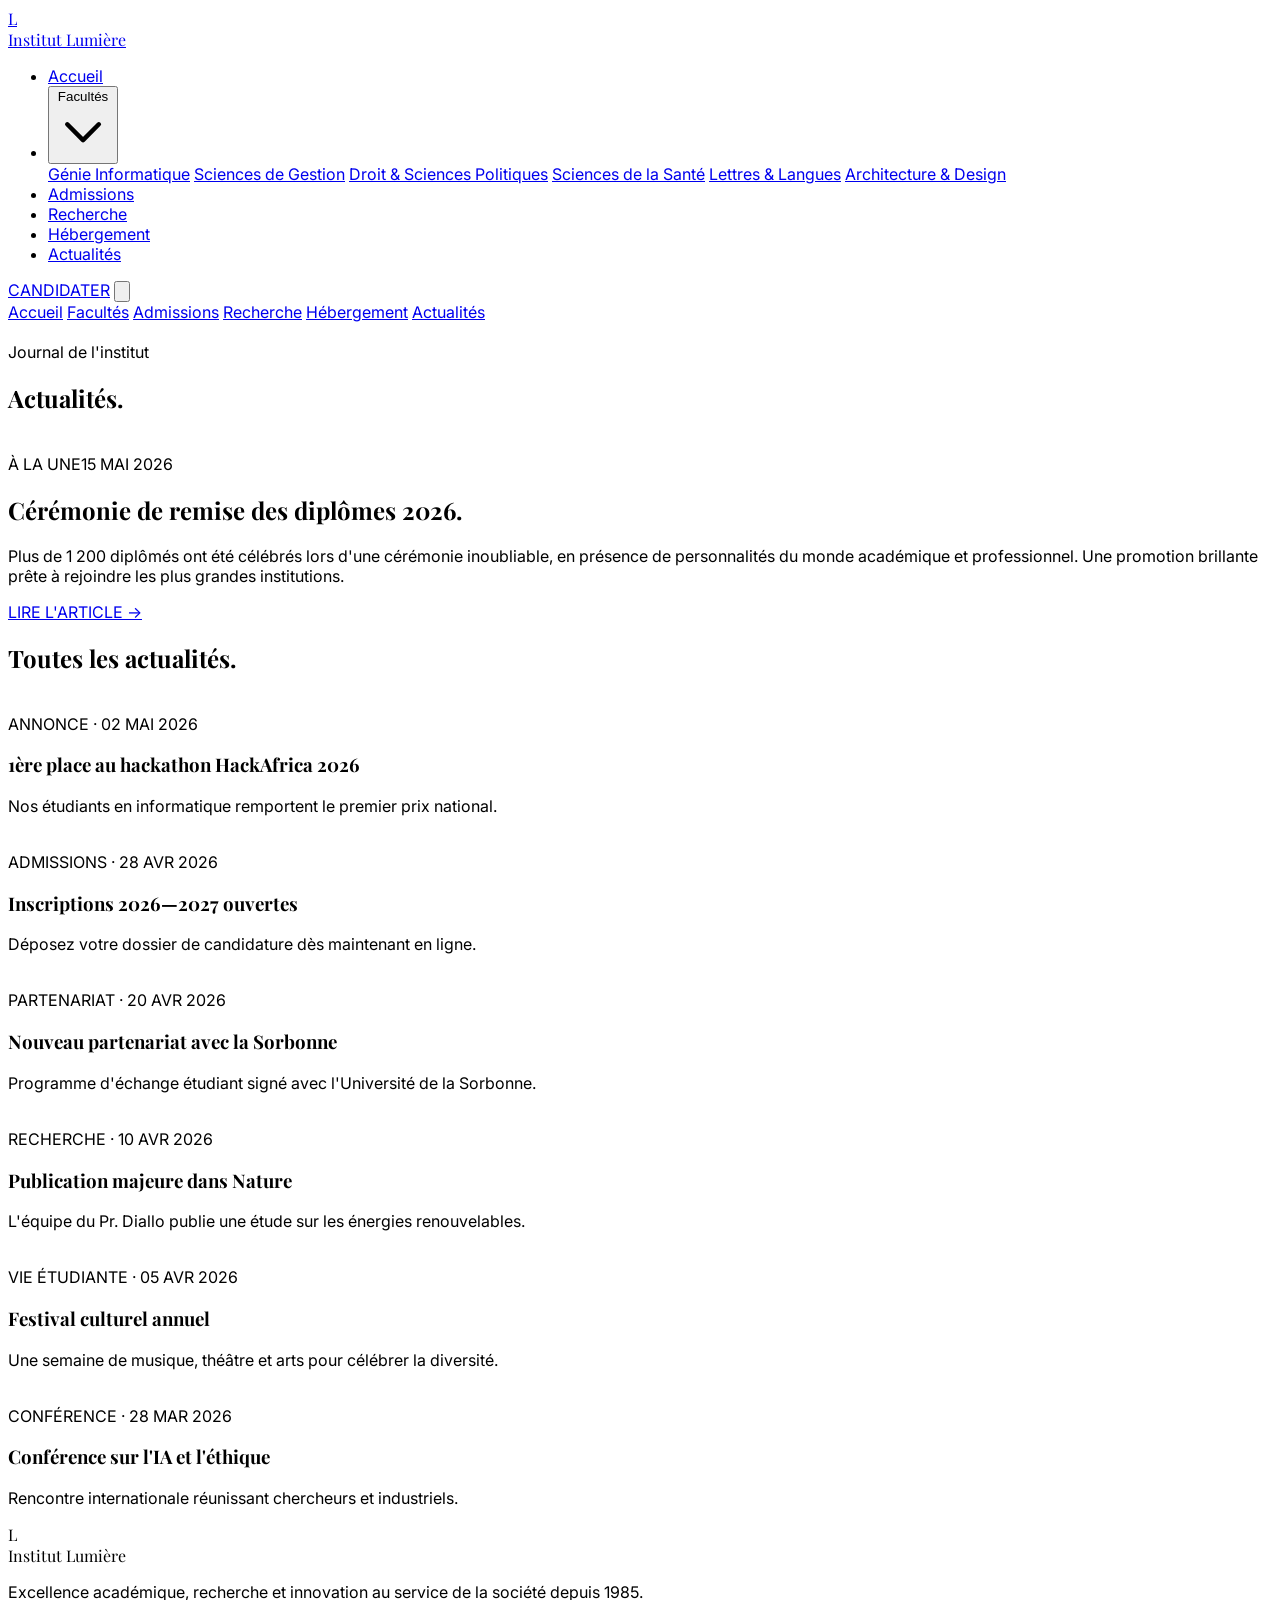
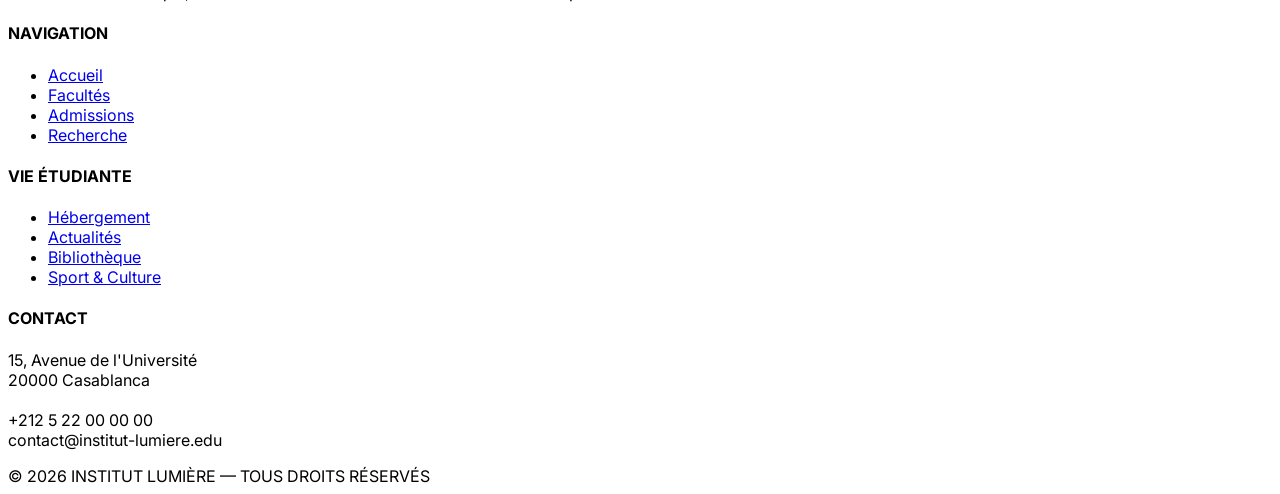
==== actualites.html @ b5fac81b "initial commit" ====
<!DOCTYPE html>
<html lang="fr">
<head>
  <meta charset="UTF-8" />
  <meta name="viewport" content="width=device-width, initial-scale=1.0" />
  <title>Actualités & Événements — Institut Lumière</title>
  <script src="https://cdn.tailwindcss.com"></script>
  <link rel="stylesheet" href="https://cdnjs.cloudflare.com/ajax/libs/font-awesome/6.5.0/css/all.min.css">
  <link href="https://fonts.googleapis.com/css2?family=Playfair+Display:wght@500;700;900&family=Inter:wght@300;400;500;600;700&display=swap" rel="stylesheet">
  <link rel="stylesheet" href="./assets/css/site.css" />
</head>
<body class="bg-stone-50 text-stone-900 antialiased">
  <div id="nav-slot" data-active="actualites"></div>

  <section class="relative h-[60vh] min-h-[420px] flex items-end overflow-hidden">
    <img src="https://images.unsplash.com/photo-1523580846011-d3a5bc25702b?w=1920&q=80" alt="" class="absolute inset-0 w-full h-full object-cover"/>
    <div class="absolute inset-0 bg-gradient-to-t from-stone-900 via-stone-900/60 to-stone-900/40"></div>
    <div class="relative max-w-7xl mx-auto px-6 lg:px-10 pb-16 w-full text-white">
      <div class="text-amber-400 text-xs tracking-[0.3em] uppercase mb-4">Journal de l'institut</div>
      <h1 class="font-serif text-5xl md:text-7xl font-bold leading-tight">Actualités.</h1>
    </div>
  </section>

  <!-- ARTICLE VEDETTE -->
  <section class="max-w-7xl mx-auto px-6 lg:px-10 py-20">
    <article class="grid lg:grid-cols-2 gap-10 items-center">
      <img src="https://images.unsplash.com/photo-1523050854058-8df90110c9f1?w=1200&q=80" alt="" class="w-full h-[500px] object-cover"/>
      <div>
        <div class="flex items-center gap-3 text-xs tracking-widest text-amber-700 mb-4">
          <span>À LA UNE</span><span class="w-8 h-px bg-amber-700"></span><span class="text-stone-500">15 MAI 2026</span>
        </div>
        <h2 class="font-serif text-4xl md:text-5xl font-bold leading-tight mb-6">Cérémonie de remise des diplômes 2026.</h2>
        <p class="text-stone-600 text-lg leading-relaxed mb-6">Plus de 1 200 diplômés ont été célébrés lors d'une cérémonie inoubliable, en présence de personnalités du monde académique et professionnel. Une promotion brillante prête à rejoindre les plus grandes institutions.</p>
        <a href="#" class="text-sm tracking-widest font-semibold border-b-2 border-stone-900 pb-1 hover:text-amber-700 hover:border-amber-700 transition">LIRE L'ARTICLE →</a>
      </div>
    </article>
  </section>

  <!-- LISTE -->
  <section class="bg-stone-100 py-24">
    <div class="max-w-7xl mx-auto px-6 lg:px-10">
      <h2 class="font-serif text-3xl font-bold mb-12 border-b-2 border-stone-900 pb-4">Toutes les actualités.</h2>
      <div class="grid md:grid-cols-2 lg:grid-cols-3 gap-8">

        <article class="group">
          <div class="overflow-hidden h-60 mb-5">
            <img src="https://images.unsplash.com/photo-1504384308090-c894fdcc538d?w=800&q=80" alt="" class="w-full h-full object-cover group-hover:scale-105 transition duration-700"/>
          </div>
          <div class="text-xs tracking-widest text-amber-700 mb-2">ANNONCE · 02 MAI 2026</div>
          <h3 class="font-serif text-xl font-bold mb-2 group-hover:text-amber-700 transition">1ère place au hackathon HackAfrica 2026</h3>
          <p class="text-stone-600 text-sm">Nos étudiants en informatique remportent le premier prix national.</p>
        </article>

        <article class="group">
          <div class="overflow-hidden h-60 mb-5">
            <img src="https://images.unsplash.com/photo-1517245386807-bb43f82c33c4?w=800&q=80" alt="" class="w-full h-full object-cover group-hover:scale-105 transition duration-700"/>
          </div>
          <div class="text-xs tracking-widest text-amber-700 mb-2">ADMISSIONS · 28 AVR 2026</div>
          <h3 class="font-serif text-xl font-bold mb-2 group-hover:text-amber-700 transition">Inscriptions 2026—2027 ouvertes</h3>
          <p class="text-stone-600 text-sm">Déposez votre dossier de candidature dès maintenant en ligne.</p>
        </article>

        <article class="group">
          <div class="overflow-hidden h-60 mb-5">
            <img src="https://images.unsplash.com/photo-1521737604893-d14cc237f11d?w=800&q=80" alt="" class="w-full h-full object-cover group-hover:scale-105 transition duration-700"/>
          </div>
          <div class="text-xs tracking-widest text-amber-700 mb-2">PARTENARIAT · 20 AVR 2026</div>
          <h3 class="font-serif text-xl font-bold mb-2 group-hover:text-amber-700 transition">Nouveau partenariat avec la Sorbonne</h3>
          <p class="text-stone-600 text-sm">Programme d'échange étudiant signé avec l'Université de la Sorbonne.</p>
        </article>

        <article class="group">
          <div class="overflow-hidden h-60 mb-5">
            <img src="https://images.unsplash.com/photo-1532094349884-543bc11b234d?w=800&q=80" alt="" class="w-full h-full object-cover group-hover:scale-105 transition duration-700"/>
          </div>
          <div class="text-xs tracking-widest text-amber-700 mb-2">RECHERCHE · 10 AVR 2026</div>
          <h3 class="font-serif text-xl font-bold mb-2 group-hover:text-amber-700 transition">Publication majeure dans Nature</h3>
          <p class="text-stone-600 text-sm">L'équipe du Pr. Diallo publie une étude sur les énergies renouvelables.</p>
        </article>

        <article class="group">
          <div class="overflow-hidden h-60 mb-5">
            <img src="https://images.unsplash.com/photo-1514525253161-7a46d19cd819?w=800&q=80" alt="" class="w-full h-full object-cover group-hover:scale-105 transition duration-700"/>
          </div>
          <div class="text-xs tracking-widest text-amber-700 mb-2">VIE ÉTUDIANTE · 05 AVR 2026</div>
          <h3 class="font-serif text-xl font-bold mb-2 group-hover:text-amber-700 transition">Festival culturel annuel</h3>
          <p class="text-stone-600 text-sm">Une semaine de musique, théâtre et arts pour célébrer la diversité.</p>
        </article>

        <article class="group">
          <div class="overflow-hidden h-60 mb-5">
            <img src="https://images.unsplash.com/photo-1527689368864-3a821dbccc34?w=800&q=80" alt="" class="w-full h-full object-cover group-hover:scale-105 transition duration-700"/>
          </div>
          <div class="text-xs tracking-widest text-amber-700 mb-2">CONFÉRENCE · 28 MAR 2026</div>
          <h3 class="font-serif text-xl font-bold mb-2 group-hover:text-amber-700 transition">Conférence sur l'IA et l'éthique</h3>
          <p class="text-stone-600 text-sm">Rencontre internationale réunissant chercheurs et industriels.</p>
        </article>

      </div>
    </div>
  </section>

  <div id="footer-slot"></div>
  <script src="./assets/js/site.js"></script>
</body>
</html>
---- assets/css/site.css ----
/* Système de design — Institut Lumière */
html { scroll-behavior: smooth; }
body { font-family: 'Inter', system-ui, sans-serif; }
.font-serif { font-family: 'Playfair Display', Georgia, serif; }

/* Sélection */
::selection { background: #f59e0b; color: #1c1917; }

/* Scrollbar */
::-webkit-scrollbar { width: 10px; }
::-webkit-scrollbar-track { background: #f5f5f4; }
::-webkit-scrollbar-thumb { background: #1c1917; }
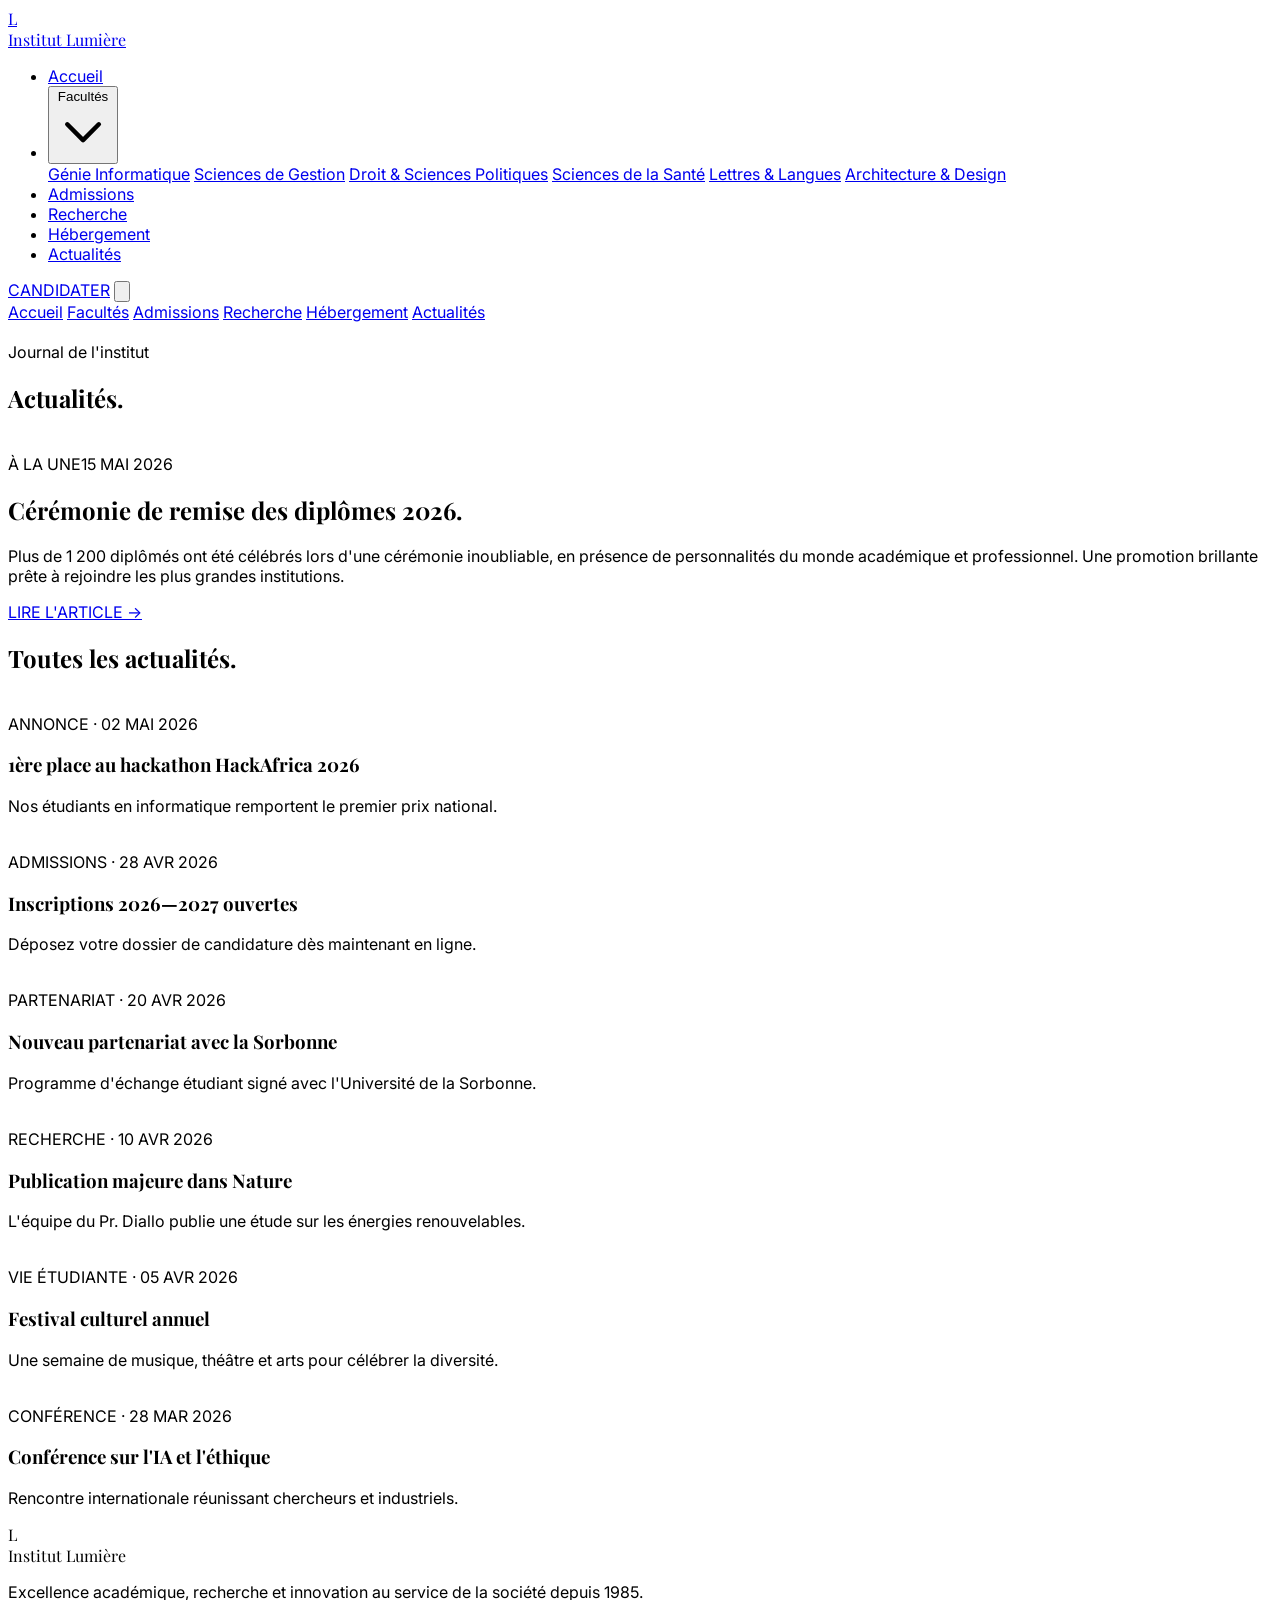
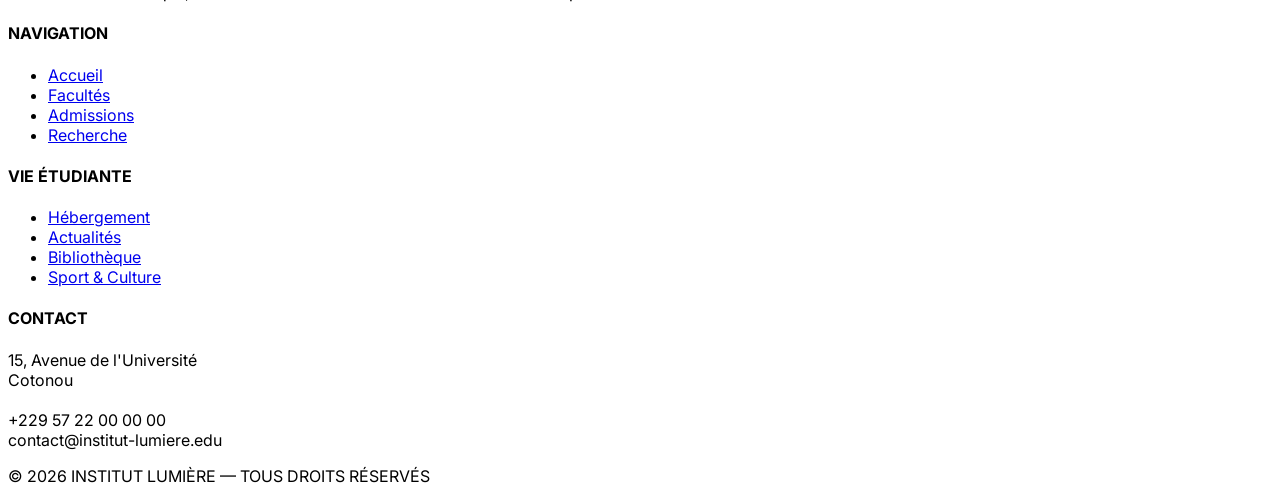
==== commit a2ad4285: "Nouvelle Version" ====
--- a/actualites.html
+++ b/actualites.html
@@ -24,7 +24,7 @@
   <!-- ARTICLE VEDETTE -->
   <section class="max-w-7xl mx-auto px-6 lg:px-10 py-20">
     <article class="grid lg:grid-cols-2 gap-10 items-center">
-      <img src="https://images.unsplash.com/photo-1523050854058-8df90110c9f1?w=1200&q=80" alt="" class="w-full h-[500px] object-cover"/>
+      <img src="https://i.pinimg.com/1200x/bb/ca/ae/bbcaae67d88e7edd89774de28b30cea8.jpg" alt="" class="w-full h-[500px] object-cover"/>
       <div>
         <div class="flex items-center gap-3 text-xs tracking-widest text-amber-700 mb-4">
           <span>À LA UNE</span><span class="w-8 h-px bg-amber-700"></span><span class="text-stone-500">15 MAI 2026</span>
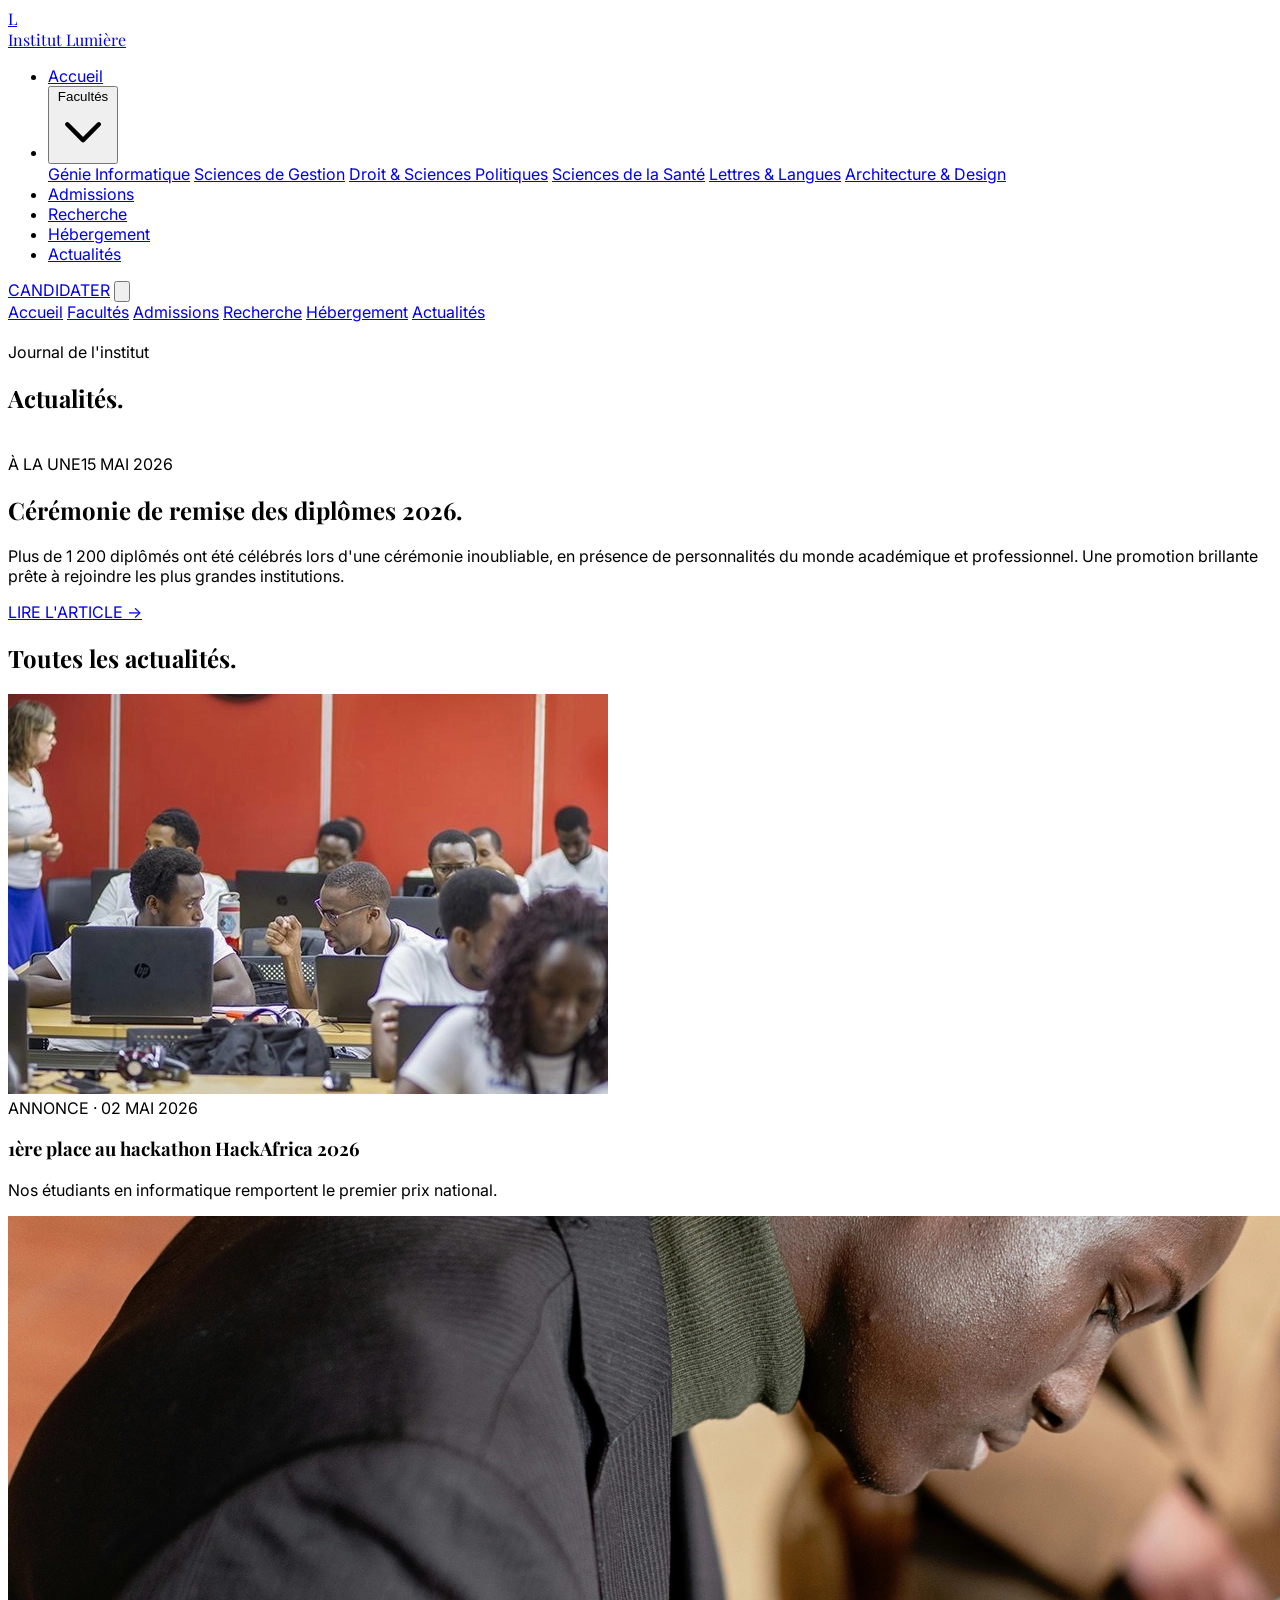
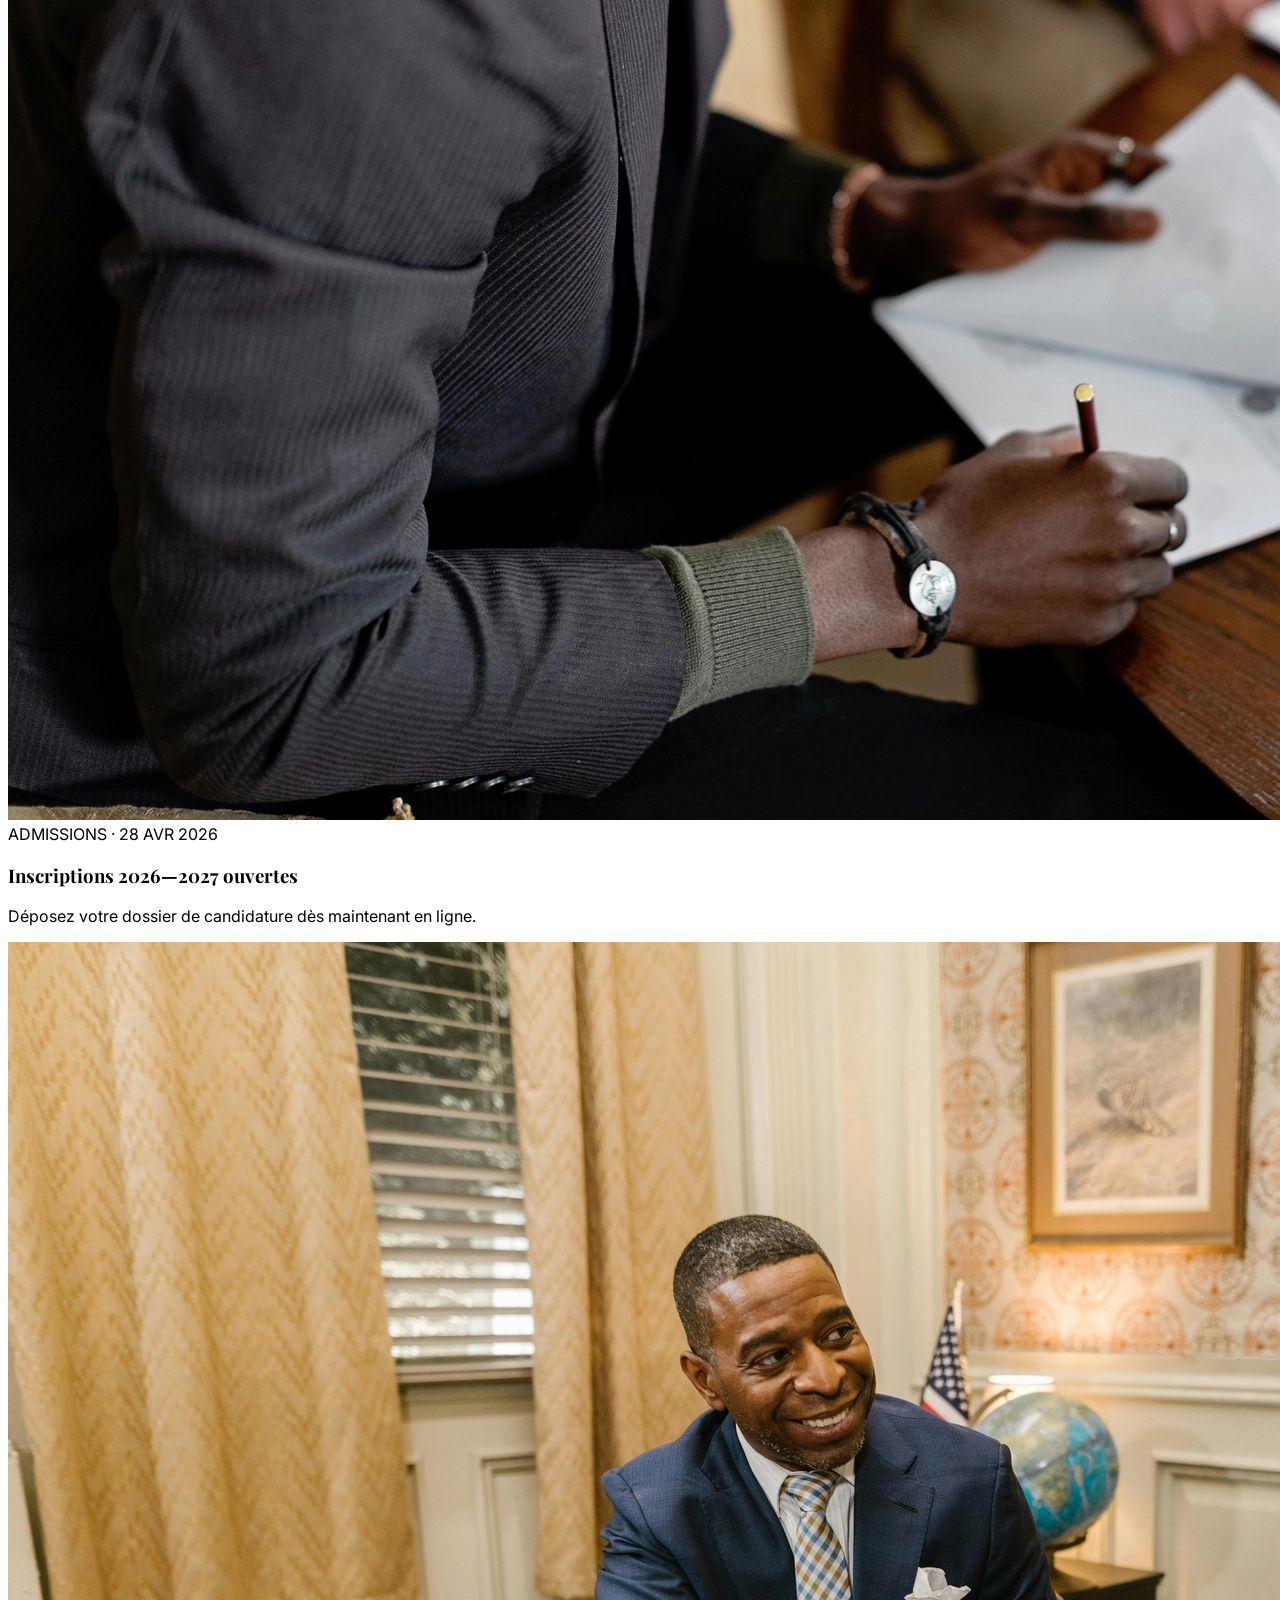
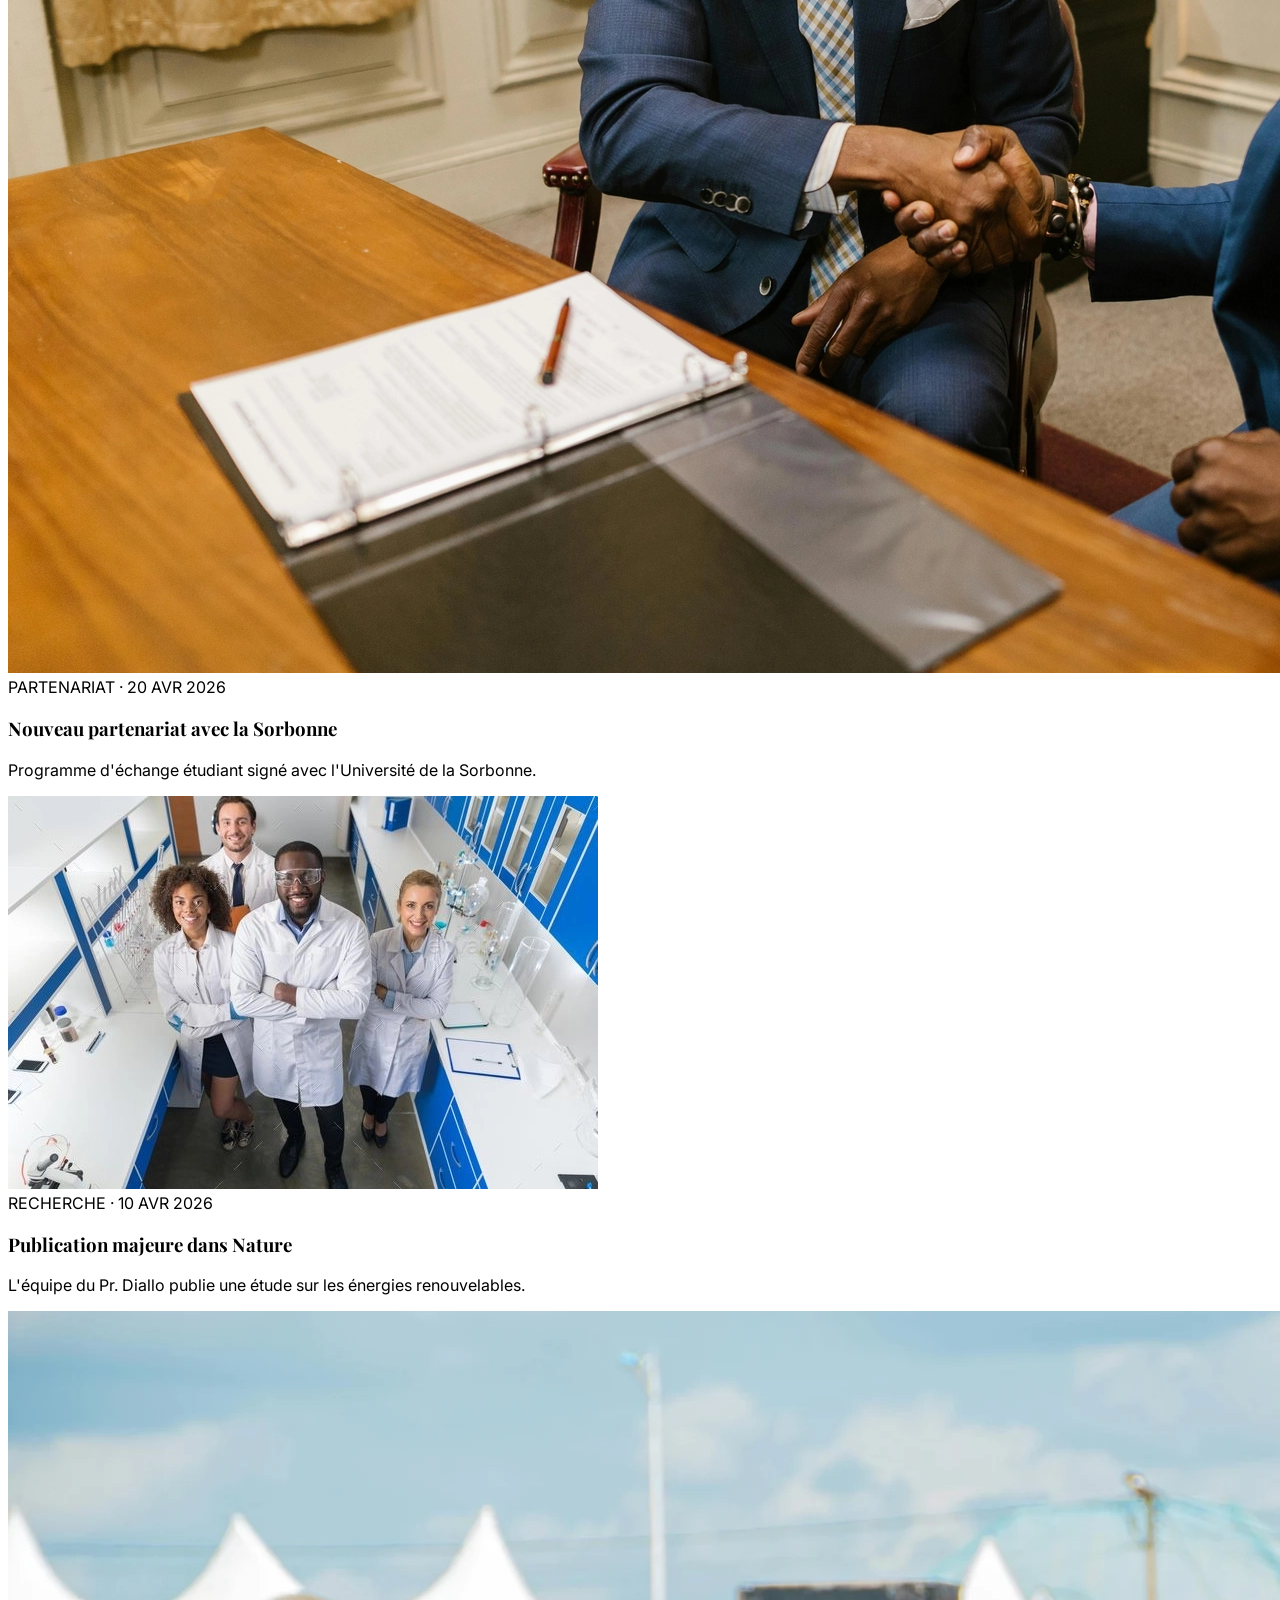
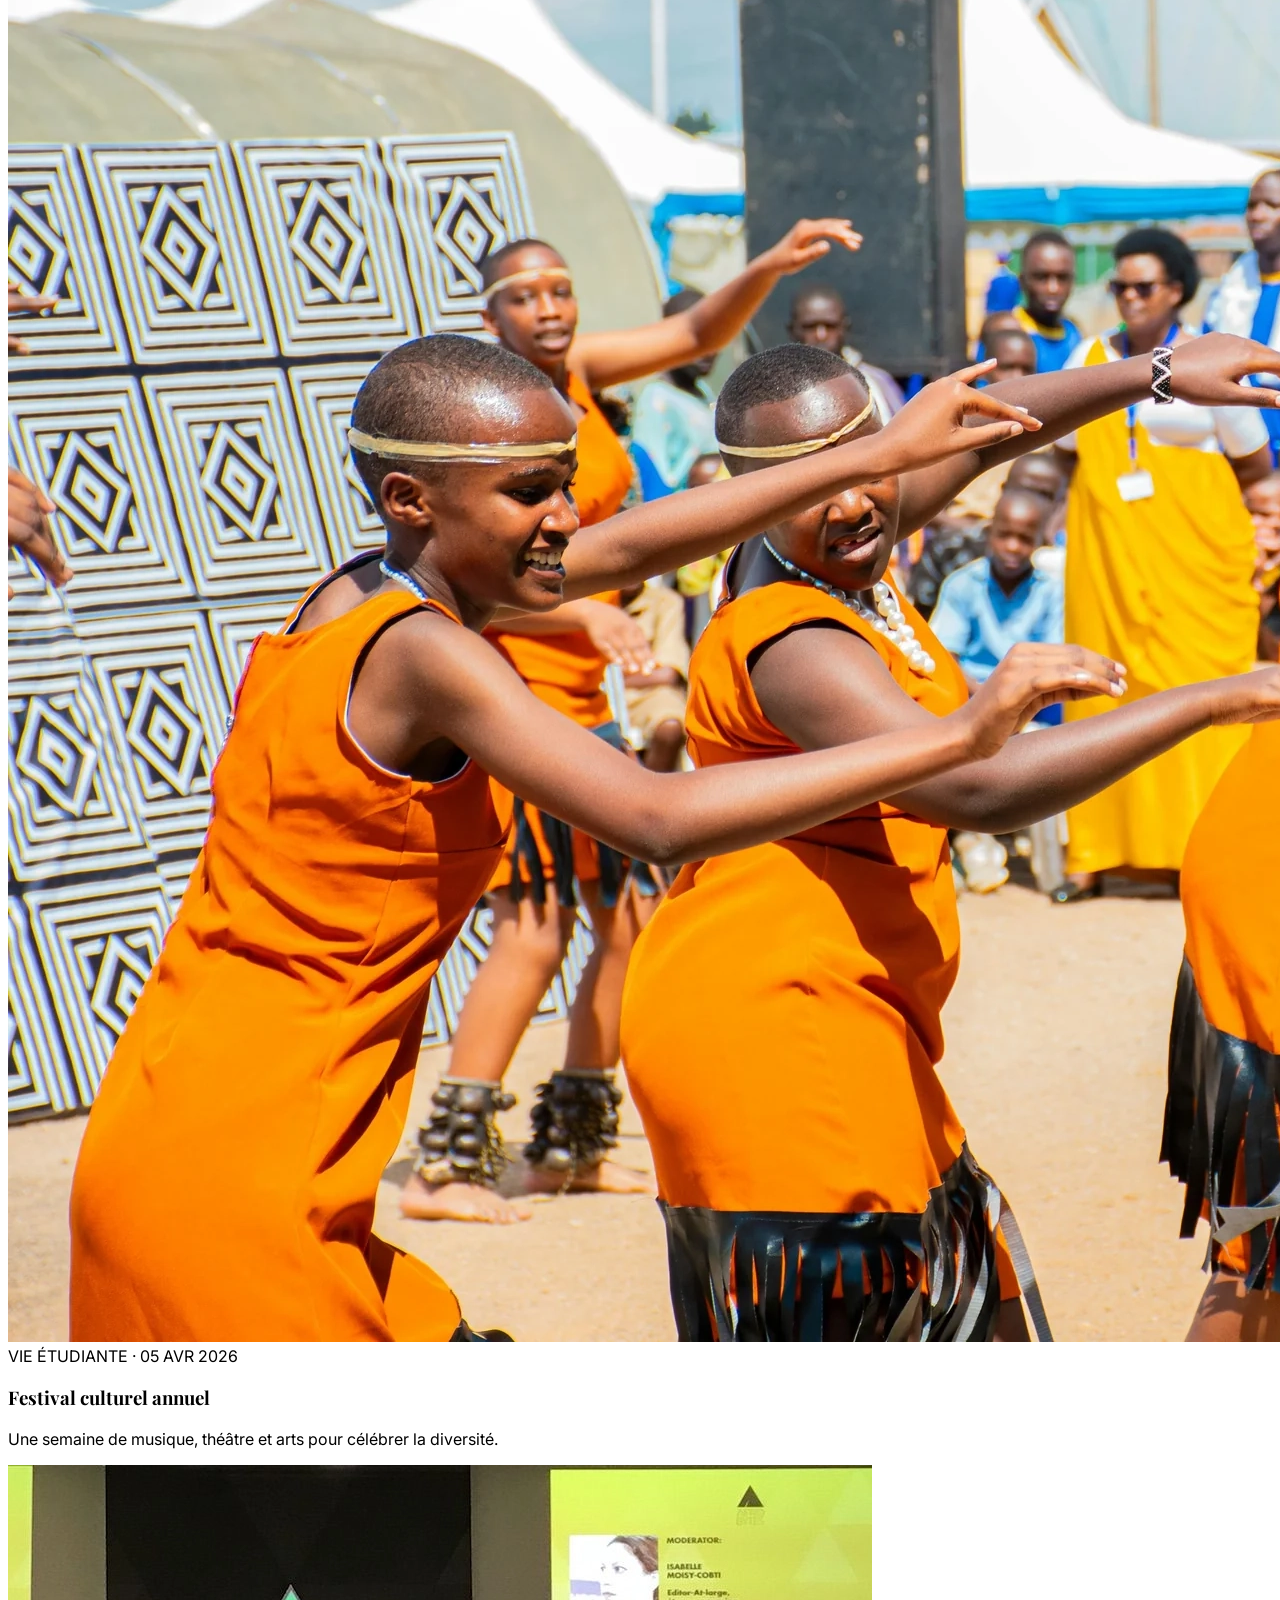
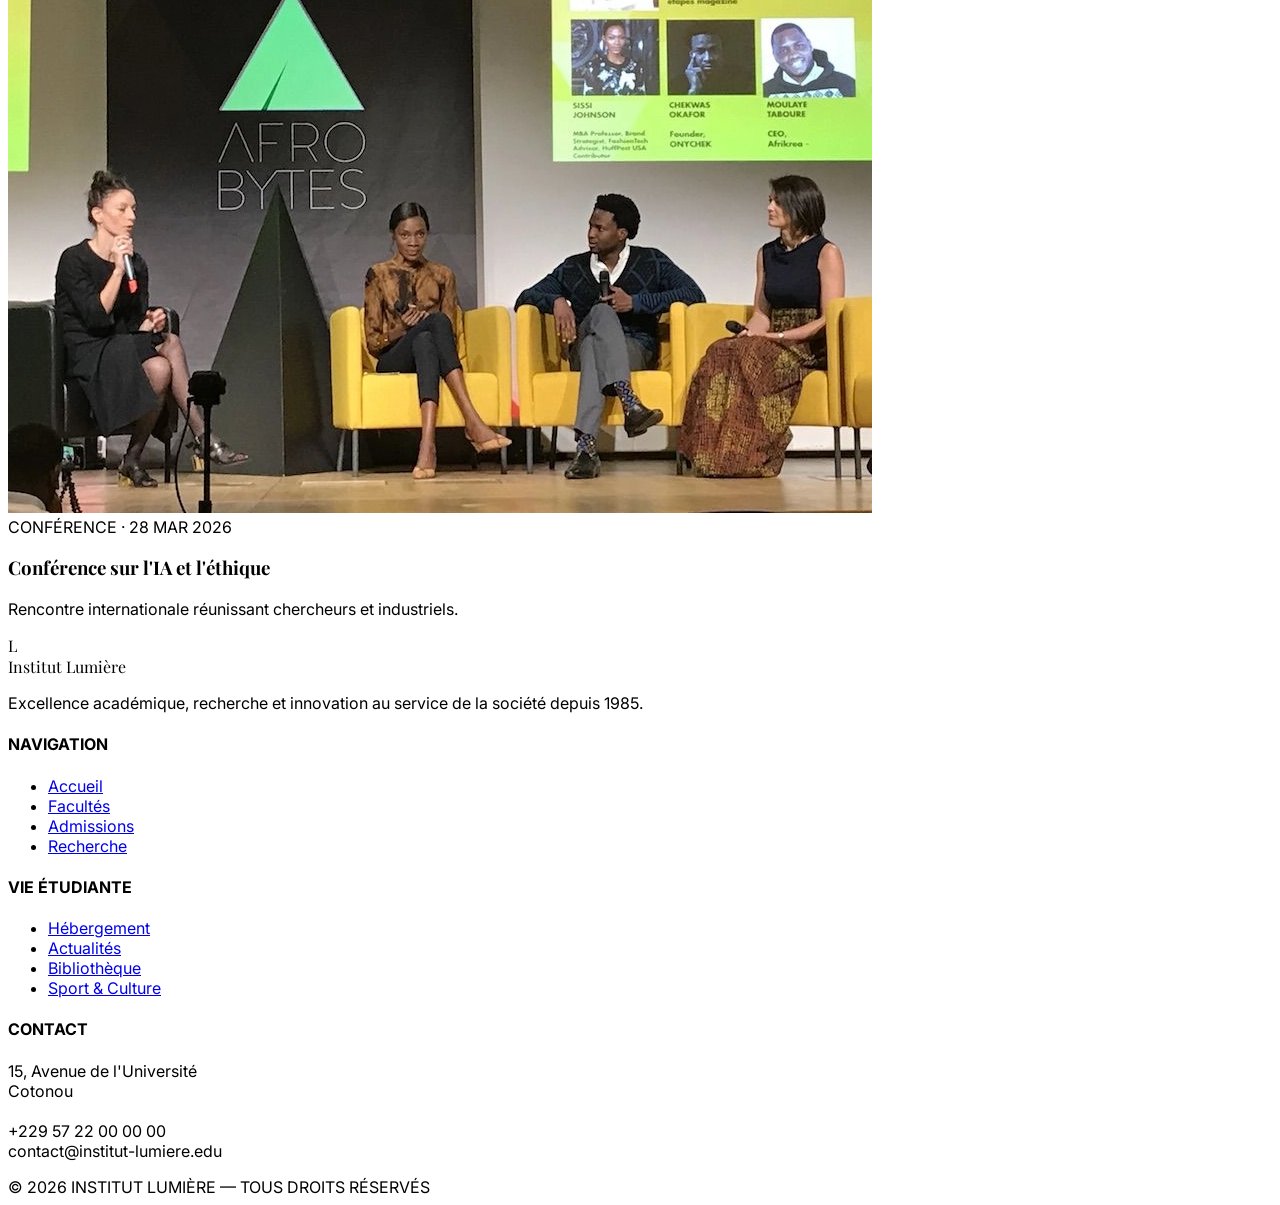
==== commit 9fb9ea20: "Mise jour des differentes pages" ====
--- a/actualites.html
+++ b/actualites.html
@@ -20,8 +20,6 @@
       <h1 class="font-serif text-5xl md:text-7xl font-bold leading-tight">Actualités.</h1>
     </div>
   </section>
-
-  <!-- ARTICLE VEDETTE -->
   <section class="max-w-7xl mx-auto px-6 lg:px-10 py-20">
     <article class="grid lg:grid-cols-2 gap-10 items-center">
       <img src="https://i.pinimg.com/1200x/bb/ca/ae/bbcaae67d88e7edd89774de28b30cea8.jpg" alt="" class="w-full h-[500px] object-cover"/>
@@ -44,7 +42,7 @@
 
         <article class="group">
           <div class="overflow-hidden h-60 mb-5">
-            <img src="https://images.unsplash.com/photo-1504384308090-c894fdcc538d?w=800&q=80" alt="" class="w-full h-full object-cover group-hover:scale-105 transition duration-700"/>
+            <img src="assets/images/hackaton.webp" alt="" class="w-full h-full object-cover group-hover:scale-105 transition duration-700"/>
           </div>
           <div class="text-xs tracking-widest text-amber-700 mb-2">ANNONCE · 02 MAI 2026</div>
           <h3 class="font-serif text-xl font-bold mb-2 group-hover:text-amber-700 transition">1ère place au hackathon HackAfrica 2026</h3>
@@ -53,7 +51,7 @@
 
         <article class="group">
           <div class="overflow-hidden h-60 mb-5">
-            <img src="https://images.unsplash.com/photo-1517245386807-bb43f82c33c4?w=800&q=80" alt="" class="w-full h-full object-cover group-hover:scale-105 transition duration-700"/>
+            <img src="assets/images/register.webp" alt="" class="w-full h-full object-cover group-hover:scale-105 transition duration-700"/>
           </div>
           <div class="text-xs tracking-widest text-amber-700 mb-2">ADMISSIONS · 28 AVR 2026</div>
           <h3 class="font-serif text-xl font-bold mb-2 group-hover:text-amber-700 transition">Inscriptions 2026—2027 ouvertes</h3>
@@ -62,7 +60,7 @@
 
         <article class="group">
           <div class="overflow-hidden h-60 mb-5">
-            <img src="https://images.unsplash.com/photo-1521737604893-d14cc237f11d?w=800&q=80" alt="" class="w-full h-full object-cover group-hover:scale-105 transition duration-700"/>
+            <img src="assets/images/partnership.webp" alt="" class="w-full h-full object-cover group-hover:scale-105 transition duration-700"/>
           </div>
           <div class="text-xs tracking-widest text-amber-700 mb-2">PARTENARIAT · 20 AVR 2026</div>
           <h3 class="font-serif text-xl font-bold mb-2 group-hover:text-amber-700 transition">Nouveau partenariat avec la Sorbonne</h3>
@@ -71,7 +69,7 @@
 
         <article class="group">
           <div class="overflow-hidden h-60 mb-5">
-            <img src="https://images.unsplash.com/photo-1532094349884-543bc11b234d?w=800&q=80" alt="" class="w-full h-full object-cover group-hover:scale-105 transition duration-700"/>
+            <img src="assets/images/labo.webp" alt="" class="w-full h-full object-cover group-hover:scale-105 transition duration-700"/>
           </div>
           <div class="text-xs tracking-widest text-amber-700 mb-2">RECHERCHE · 10 AVR 2026</div>
           <h3 class="font-serif text-xl font-bold mb-2 group-hover:text-amber-700 transition">Publication majeure dans Nature</h3>
@@ -80,7 +78,7 @@
 
         <article class="group">
           <div class="overflow-hidden h-60 mb-5">
-            <img src="https://images.unsplash.com/photo-1514525253161-7a46d19cd819?w=800&q=80" alt="" class="w-full h-full object-cover group-hover:scale-105 transition duration-700"/>
+            <img src="assets/images/festival.webp" alt="" class="w-full h-full object-cover group-hover:scale-105 transition duration-700"/>
           </div>
           <div class="text-xs tracking-widest text-amber-700 mb-2">VIE ÉTUDIANTE · 05 AVR 2026</div>
           <h3 class="font-serif text-xl font-bold mb-2 group-hover:text-amber-700 transition">Festival culturel annuel</h3>
@@ -89,7 +87,7 @@
 
         <article class="group">
           <div class="overflow-hidden h-60 mb-5">
-            <img src="https://images.unsplash.com/photo-1527689368864-3a821dbccc34?w=800&q=80" alt="" class="w-full h-full object-cover group-hover:scale-105 transition duration-700"/>
+            <img src="assets/images/conference.webp" alt="" class="w-full h-full object-cover group-hover:scale-105 transition duration-700"/>
           </div>
           <div class="text-xs tracking-widest text-amber-700 mb-2">CONFÉRENCE · 28 MAR 2026</div>
           <h3 class="font-serif text-xl font-bold mb-2 group-hover:text-amber-700 transition">Conférence sur l'IA et l'éthique</h3>
